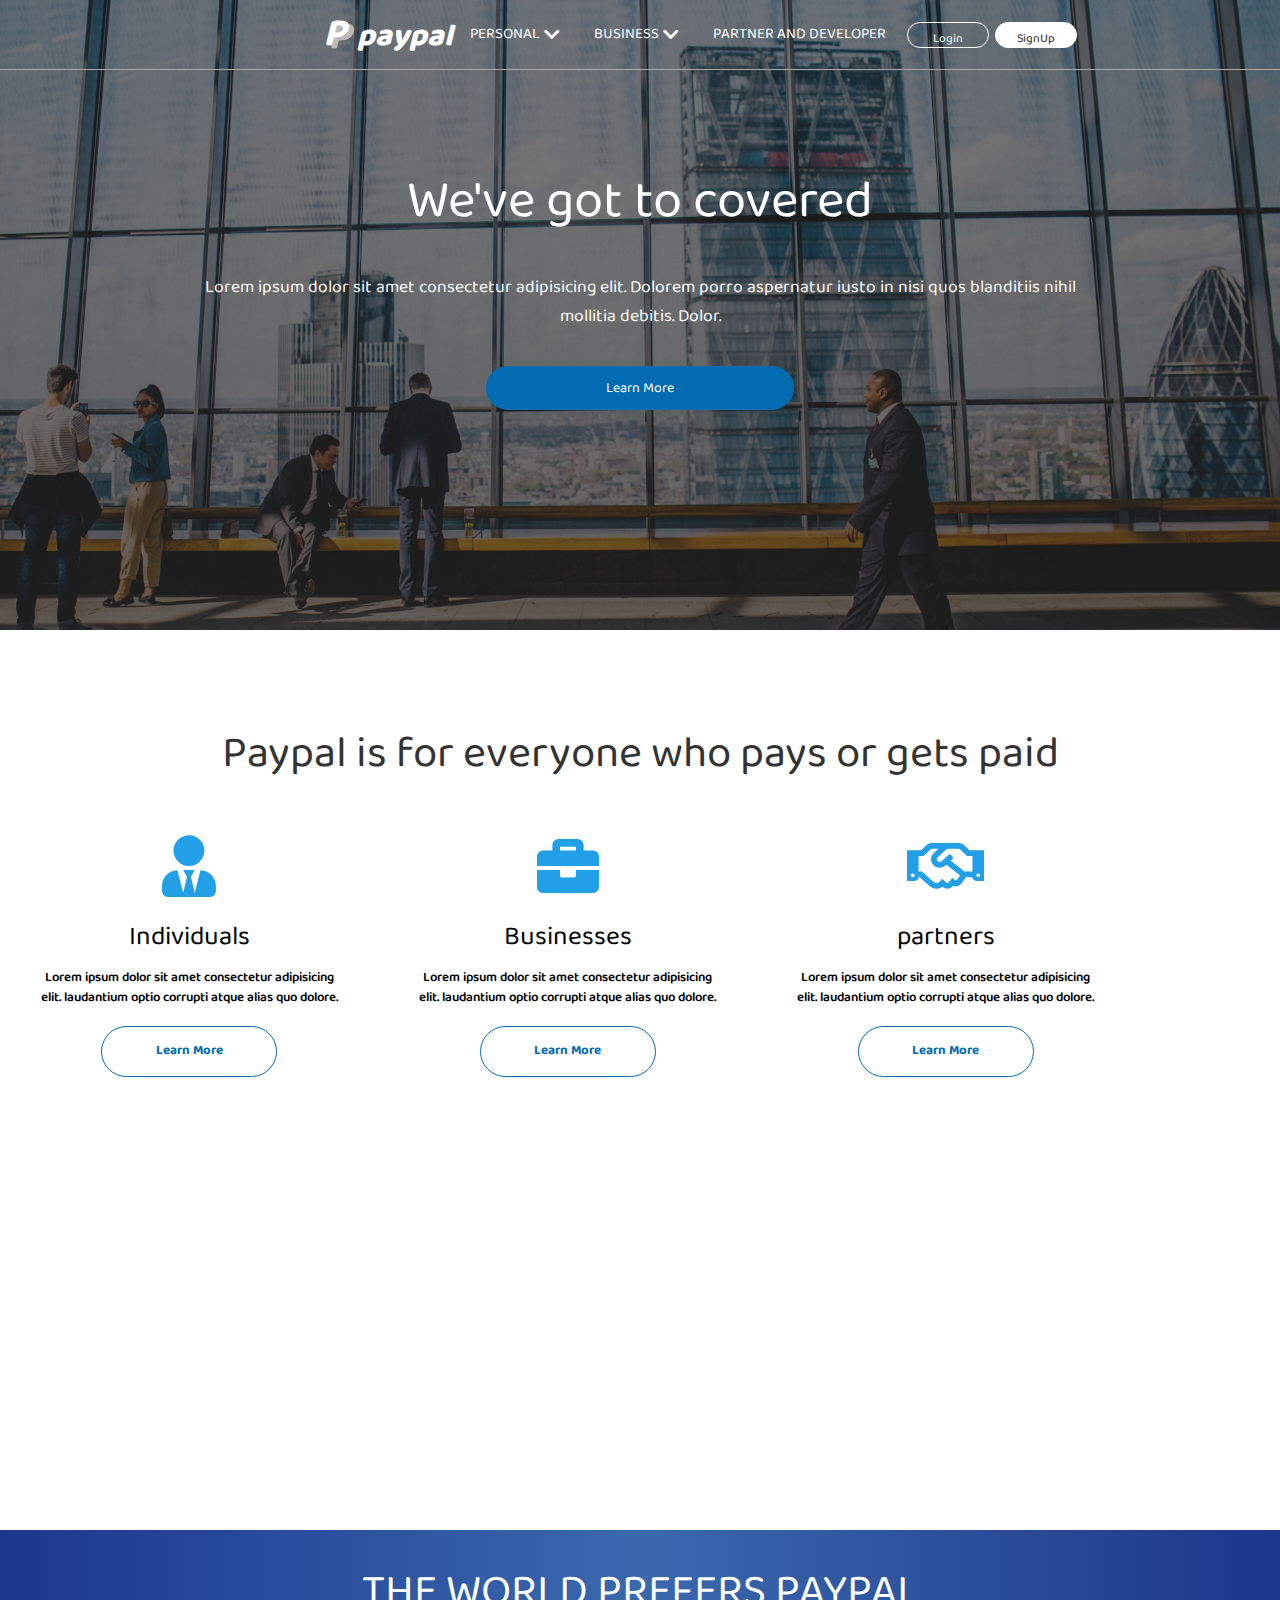
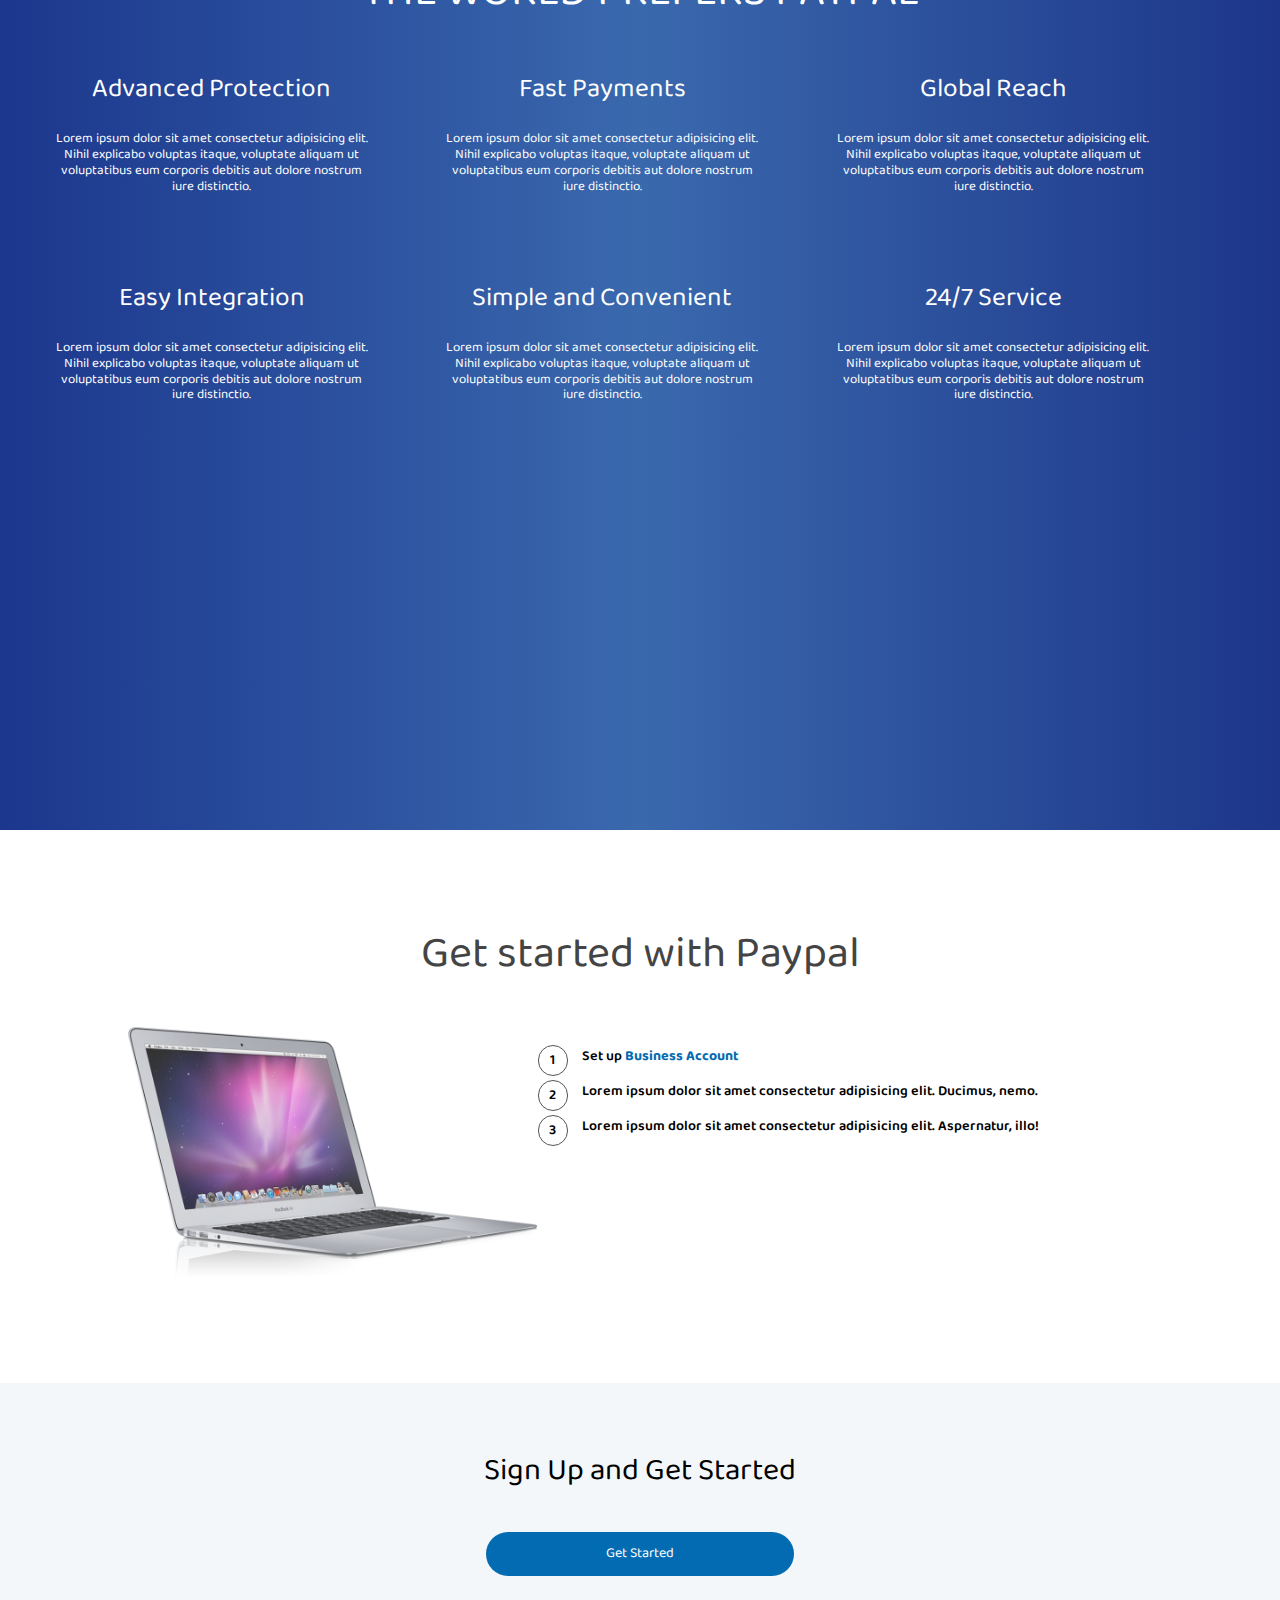
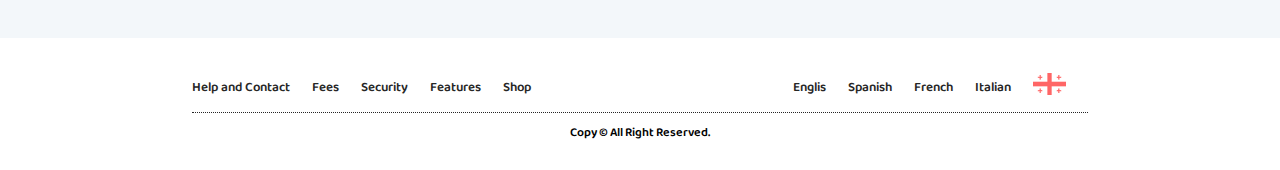
==== index.html @ 034d6272 "incomplete web app paypal" ====
<!DOCTYPE html>
<html lang="en">
<head>
    <meta charset="UTF-8">
    <meta http-equiv="X-UA-Compatible" content="IE=edge">
    <meta name="viewport" content="width=device-width, initial-scale=1.0">
    <title>Payonline Send Money Received Money</title>
    <link rel="stylesheet" href="style.css">
    <link rel="stylesheet" href="https://cdnjs.cloudflare.com/ajax/libs/font-awesome/5.15.4/css/all.min.css">
    <link rel="preconnect" href="https://fonts.googleapis.com">
    <link rel="preconnect" href="https://fonts.gstatic.com" crossorigin>
    <link href="https://fonts.googleapis.com/css2?family=Baloo+Da+2:wght@400;500;600;700;800&display=swap" rel="stylesheet">
      <!-- <link rel="stylesheet" href="script.js"> -->

</head>
<body>
    
    <div class="container">
        <!-- start of front page -->
        <div class="forntpage">
            <!-- start of section1 -->
     <section class="section-1">
      <div class="navbar-wrapper">
        <nav class="navbar">
            <div class="navbar-logo logo">
                <span class="p-1">P</span>
                <span class="p-2">P</span>
                paypal
            </div>
  
            <ul class="nav-list">
                <li class="nav-list-item"><a href="" class="nav-list-link"> Personal <i class="fas fa-chevron-down"></i></a>
                <ul class="nav-dropdown">
                    <li class="nav-dropdown-item">
                        <a href="" class="nav-dropdown-link1">How paypal works</a>
                        <a href="" class="nav-dropdown-link2">What can you do with a personal account</a>
                    </li>

                    <li class="nav-dropdown-item">
                        <a href="" class="nav-dropdown-link1">Pay Online</a>
                        <a href="" class="nav-dropdown-link2">Online Payment without border</a>
                    </li>

                    <li class="nav-dropdown-item">
                        <a href="" class="nav-dropdown-link1">Send Payments</a>
                        <a href="" class="nav-dropdown-link2">Send payments Abroad</a>
                    </li>

                    
                    <li class="nav-dropdown-item">
                        <a href="" class="nav-dropdown-link1">Search for Deals</a>
                        <a href="" class="nav-dropdown-link2">Pay With Paypal and Send Money</a>
                    </li>
                </ul>
                </li>
                <li class="nav-list-item"><a href="" class="nav-list-link">Business  <i class="fas fa-chevron-down"></i></a>
                    <ul class="nav-dropdown">
                        <li class="nav-dropdown-item">
                            <a href="" class="nav-dropdown-link1">All Business Solutions</a>
                            <a href="" class="nav-dropdown-link2">See your range of products</a>
                        </li>
    
                        <li class="nav-dropdown-item">
                            <a href="" class="nav-dropdown-link1">Accept Online Payments</a>
                            <a href="" class="nav-dropdown-link2">Get Paid On your Websites</a>
                        </li>
    
                        <li class="nav-dropdown-item">
                            <a href="" class="nav-dropdown-link1">Send invoices</a>
                            <a href="" class="nav-dropdown-link2">Create and email online invoices</a>
                        </li>
    
    
                        <li class="nav-dropdown-item">
                            <a href="" class="nav-dropdown-link1">Sell Internationally</a>
                            <a href="" class="nav-dropdown-link2">Paypal supports your global growth</a>
                        </li>
                    </ul>
                   </li>
                <li class="nav-list-item"><a href="" class="nav-list-link">partner and developer</a>
                
                   </li>
            </ul>
  
            <!-- buttons loginsignup -->
            <div class="navbar-buttons">
                <button class="navbar-btn login-btn login">Login</button>
                <button class="navbar-btn signup-btn signup">SignUp</button>
            </div>
          </nav>
        </div>
          <div class="banner">
              <h1 class="banner-heading">
                  We've got to covered
              </h1>
              <p class="banner-paragraph">Lorem ipsum dolor sit amet consectetur
                  adipisicing elit. Dolorem porro aspernatur iusto in nisi quos 
                  blanditiis nihil mollitia debitis. Dolor.</p>
                <button class="blue-btn">Learn More</button>
          </div>

         
      

      </section>
     <!-- end of section1 -->

     <!-- Section-2 -->
     <section class="section-2">
         <h1 class="section-2-heading">Paypal is for everyone who pays or gets paid</h1>
         <div class="services">
             <div class="service">
                 <i class="fas fa-user-tie"></i>
                 <h3 class="service-heading">Individuals</h3>
                 <p class="service-paragraph">Lorem ipsum dolor sit amet consectetur adipisicing elit.
                    laudantium optio corrupti atque alias quo dolore.</p>
                      <button class="service-btn">Learn More</button>
             </div>
             <!--  -->
             <div class="service">
                <i class="fas fa-briefcase"></i>
                <h3 class="service-heading">Businesses</h3>
                <p class="service-paragraph">Lorem ipsum dolor sit amet consectetur adipisicing elit.
                    
                     
                     laudantium optio corrupti atque alias quo dolore.</p>
                     <button class="service-btn">Learn More</button>
            </div>
            <!--  -->
            <div class="service">
                <i class="far fa-handshake"></i>
                <h3 class="service-heading">partners</h3>
                <p  class="service-paragraph">Lorem ipsum dolor sit amet consectetur adipisicing elit.
                    
                     
                    laudantium optio corrupti atque alias quo dolore.</p>
                     <button class="service-btn">Learn More</button>
            </div>
         </div>
     </section>
     <!-- End of Section2 -->
     <!-- section3 -->

     <section class="section-3">
         <h1 class="section-3-heading">
          The World Prefers Paypal
         </h1>
         <div class="paragraph-wrapper">
         <div class="paragraph-sec-3">
             <h2 class="sub-heading-3">Advanced Protection</h2>
             <p class="para-section3">Lorem ipsum dolor sit amet consectetur
                adipisicing elit. Nihil explicabo
                 voluptas itaque, voluptate aliquam 
                ut voluptatibus eum 
                corporis debitis aut dolore nostrum
                iure distinctio.</p>
         </div>
         <div class="paragraph-sec-3">
            <h2 class="sub-heading-3">Fast Payments</h2>
            <p class="para-section3">Lorem ipsum dolor sit amet consectetur
                adipisicing elit. Nihil explicabo
                 voluptas itaque, voluptate aliquam 
                ut voluptatibus eum 
                corporis debitis aut dolore nostrum
                iure distinctio.</p>
        </div>
        <div class="paragraph-sec-3">
            <h2 class="sub-heading-3">Global Reach</h2>
            <p class="para-section3">Lorem ipsum dolor sit amet consectetur
                adipisicing elit. Nihil explicabo
                 voluptas itaque, voluptate aliquam 
                ut voluptatibus eum 
                corporis debitis aut dolore nostrum
                iure distinctio.</p>
        </div>
        <div class="paragraph-sec-3">
            <h2 class="sub-heading-3">Easy Integration</h2>
            <p class="para-section3">Lorem ipsum dolor sit amet consectetur
                adipisicing elit. Nihil explicabo
                 voluptas itaque, voluptate aliquam 
                ut voluptatibus eum 
                corporis debitis aut dolore nostrum
                iure distinctio.</p>
        </div>
        <div class="paragraph-sec-3">
            <h2 class="sub-heading-3">Simple and Convenient</h2>
            <p class="para-section3">Lorem ipsum dolor sit amet consectetur
                adipisicing elit. Nihil explicabo voluptas itaque, voluptate aliquam ut voluptatibus eum 
                corporis debitis aut dolore nostrum
                iure distinctio.</p>
        </div>
        <div class="paragraph-sec-3">
            <h2 class="sub-heading-3">24/7 Service</h2>
            <p class="para-section3">Lorem ipsum dolor sit amet consectetur
                adipisicing elit. Nihil explicabo voluptas itaque, voluptate aliquam 
                ut voluptatibus eum corporis debitis aut dolore nostrum iure distinctio.</p>
        </div>
        </div>
     </section>
     <!-- End of Section3 -->
     <!-- Section4 -->
     <section class="section-4">
      <h1 class="section-4-heading">Get started with Paypal</h1>
      <div class="section-4-content">
         <div class="section-4-img-wrapper">
             <img src="images/macbook.png" alt="">
         </div> 
         <ul class="section-4-list">
             <li class="section-4-list-item">
                 <span class="number">1</span>
                 <span class="">Set up <a href="">Business Account</a></span>
             </li>
             <li class="section-4-list-item">
                 <span class="number">2</span>
                 <span class="">Lorem ipsum dolor sit amet consectetur adipisicing elit. Ducimus, nemo.</span>
             </li>
             <li class="section-4-list-item">
                 <span class="number">3</span>
                 <span class="">Lorem ipsum dolor sit amet consectetur adipisicing elit. Aspernatur, illo!</span>
             </li>
         </ul>
      </div>
     </section>
     <!-- End of Section4 -->
        
        <section class="section-5">
            <div class="section-5-top">
                <h2 class="section-5-top-heading">Sign Up and Get Started</h2>
                <button class="blue-btn signup">Get Started</button>
            </div>
            <footer class="footer">
              <div class="footer-top">
                  <ul class="footer-list">
                    <li>
                        <a href="">Help and Contact</a>
                    </li>
                    <li>
                        <a href="">Fees</a>
                    </li>
                    <li>
                        <a href="">Security</a>
                    </li>
                    <li>
                        <a href="">Features</a>
                    </li>
                    <li>
                        <a href="">Shop</a>
                    </li>
                  </ul>
                  <ul class="footer-list">
                    <li>
                        <a href="">Englis</a>
                    </li>
                    <li>
                        <a href="">Spanish</a>
                    </li>
                    <li>
                        <a href="">French</a>
                    </li>
                    <li>
                        <a href="">Italian</a>
                    </li>
                    <li>
                        <a href="">
                            <img src="images/flag.png" alt="">
                        </a>
                    </li>
                  </ul>
              </div>
              <div class="footer-bottom">
                   <p class="copyright">Copy &copy; All Right Reserved.</p>
              </div>
            </footer>
        </section>
    </div>
        <!-- End of Section5 -->
    </div>
          <!-- end of front page -->
      <!-- Login page -->
      <div class="login-page">
          <div class="login-page-content"> 
            <div class="login-page-logo logo">
                <span class="p-1">P</span>
                <span class="p-2">P</span>
                 <span>pay</span><span>pal</span> 
            </div>
            <form action="" class="login-page-form">
                <input type="text" class="form-login-input" placeholder="Email or mobile" maxlength="25">
                <input type="password" class="form-login-input" maxlength="20" minlength="8">
                <input type="button" class="form-login-btn" value="Log In">
                <a href="#" class="form-login-link">Having trouble Logging in?</a>

                <span>or</span>
                <input type="button" class="form-signup-btn signup" value="Sign Up">
            </form>
          </div>
      </div>
      <!-- End of Login page -->
      <div class="signup-page">
          <div class="signup-page-top">
            <div class="signup-page-logo logo">
                <span class="p-1">P</span>
                <span class="p-2">P</span>
                paypal
            </div>
            <button class="login">Log In</button>
          </div>
          <div class="signup-page-content">
              <div class="signup-page-content-left">
                 <div class="content-left-images">
                     <img src="images/person-1.jpg" alt="">
                     <img src="images/person-2.jpg" alt="">
                     <img src="images/person-3.jpg" alt="">
                 </div>
                  <h1>see for yourself why millions of people love Paypal</h1>
              </div>
              <div class="signup-page-content-right">
                 <h3>Signup for paypal it is free</h3>
                 <h4>Choose for Two types of Accounts</h4>
                 <form action="" class="signup-page-form">
                    <div class="input-group">
                        <input type="radio" name="checkbox" checked>
                        <div class="option">
                         
                         <h3>Personal Account</h3>
                         <p>Lorem ipsum, dolor sit amet consectetur adipisicing elit. Eveniet, id!</p>
                        </div>
                       
                    </div>
                    <div class="input-group">
                      <input type="radio" name="checkbox">
                      <div class="option">
                       <h3>Business Account</h3>
                       <p>Lorem ipsum, dolor sit amet consectetur adipisicing elit. Eveniet, id!</p>
                      </div>
                     
                  </div>
                  <button class="blue-btn">Continue</button>
                </form>
                </div>
           

          </div>
      </div>
      <!--end of signup form  -->
    </div>
    <script src="script.js"></script>
</body>
</html>
---- style.css ----
/* start common styles */

*{
    margin: 0;
    padding: 0;
    text-decoration: none;
    font-family: "Baloo Da 2",cursive;
    box-sizing: border-box;
    outline: none;
    list-style-type: none;
}
html{
    font-size: 62.5%;
}
/* end of common styles */

/* start of section1 */
.section-1{
    width: 100%;
    height: 70vh;
    background: linear-gradient(to 
    top, rgba(38, 38, 38, 0.7), rgba(38, 38, 38, 0.6)),url(/images/bg.jpg)center no-repeat;
    background-size: cover;
    position: relative;
}
.navbar-wrapper{
    width: 100%;
    height: 8rem;
    border-bottom: .1rem solid #aaa;
    display: flex ;
    justify-content: center;

}
.navbar{
    width: 120rem;
    height: 100%;
    display: flex;
    justify-content: space-between;
    align-items: center;
    
}
.logo{
    margin-left: 14rem;
    font-size: 3.5rem;
    font-style: italic;
    font-weight: 800;
    color: #fff;
    position: relative;
    cursor: pointer;
    
}
.p-1{
    
    font-size: 4.5rem;
    font-weight: bold;
    margin-right: 0.5rem;
    position: relative;
    z-index: 10;  
}
.p-2{
    position: absolute;
    top: 0.4rem;
    left:0.5rem; 
    color: #bbb;
    font-size: 4.5rem;
    font-weight: bold;
}
.nav-list{
    display: flex;
align-items: center;
}
.nav-list-item{
height: 8rem;
padding: 2rem;
display: flex;
align-items: center;
}
.nav-list-item:hover{
    border-bottom: 0.2rem solid #fff;
}
.nav-dropdown{
  width: 100%;
  height: 20rem;
  background: linear-gradient(to right, #066399, #2f8fdf, #066399);
  position: absolute;
  top: 8rem;
  left: 0;
  z-index: 100;
  padding: 0 30rem;
  display: flex;
  flex-direction: column;
  justify-content: center;
  flex-wrap: wrap;
  opacity: 0;
  visibility: hidden;
}
.nav-dropdown-item{
    width: 25rem;
    margin: 2rem 10rem;
    display: flex;
    flex-direction: column;
    /* flex-wrap: wrap; */
}
.nav-list-link{
    width: 100%;
    height: 100%;
    font-size: 1.7rem;
    font-weight: 400;
    text-transform: uppercase;
    color: #fff;
    display: flex;
    align-items: center;
}
.nav-dropdown-item{

}
.nav-dropdown-link1{
    font-size: 1.6rem;
    color: #fff;
    
}
.nav-dropdown-link2{
    font-size: 1.3rem;
    color: #fff;
}

.nav-dropdown-item:hover{
    /* display: contents; */
    /* visibility: visible; */
}
.nav-list-item i{
font-size: 2rem;
cursor: pointer;
margin-left: 0.5rem;
transition: transform 0.3s;
}
.nav-list-item:hover .nav-list-link i{
   transform: rotateZ(180deg); 
}

.nav-list-link{
    width: 100%;
    height: 100%;
    font-size: 1.7rem;
    font-weight: 400;
    text-transform: uppercase;
    color: #fff;
    display: flex;
    align-items: center;
}
.navbar-buttons{
    width: 20rem;
    display: flex;
    justify-content: space-evenly;
    
}
.navbar-btn{
    width: 10rem;
    height: 3rem;
    padding: 0.7rem;
    margin: 0.3rem;
    border-radius: 3rem;
    text-align: center;
    border: .1rem solid #fff;
    font-size: 1.4rem;
    cursor: pointer;
}
.navbar-btn:nth-child(1){
    background-color: transparent;
    color: #fff;
}
.navbar-btn:nth-child(2){
    background-color: #fff;
    color: #262626;
}
.banner{
    width: 100%;
    position: absolute;
    top: 25%;
    text-align: center;
}
.banner-heading{
  font-size: 6rem;
  font-weight: 300;
  color: #fff;
  margin-bottom: 3rem;
}
.banner-paragraph{
    font-size: 2rem;
    font-weight: 300;
    color: #fff;
    margin-bottom: 2rem;
    width: 50%;
    margin: 0 auto 4rem auto;
}
.blue-btn{
    width: 35rem;
    height: 5rem;
    background-color: #036bb1;
    color: #fff;
    font-size: 1.5rem;
    font-weight: 200;
    border-radius: 3rem;
    border: none;
    font-size: 1.6rem;
    cursor: pointer;
}

/* end of section1 */

/* Section-1 */
.section-2{
    /* background-color: #aaa; */
    width: 100%;
    padding: 10rem 0 15rem 0;
    height: 100vh;
    display: flex;
    flex-direction: column;
    
}
.section-2-heading{
    font-size: 5rem;
    font-weight: 300;
    color: #333;
    margin-bottom: 3rem;
    text-align: center;

}
.services{
    display: flex;
    /* flex-direction: column; */
    /* justify-content: space-between; */
    /* align-items: center; */
    /* flex-wrap: wrap; */
    /* width: 100%; */
  
    /* height: 30rem; */

}
.service{
    width: 35rem;
    margin: auto 4rem;
    text-align: center;
}
.service i{
    font-size: 7rem;
    /* align-items: center; */
    text-align: center;
    color: #229fe7;
    margin: 2rem 0;
    /* margin: auto 12rem; */
}
.service-heading{
    font-size: 3rem;
    font-weight: 300;
    margin-bottom: 1rem;
    /* margin: 2rem auto auto auto; */
    /* padding: 6rem auto 2rem auto; */
    
}
.service-paragraph{
    font-size: 1.5rem;
    font-weight: 600;
    margin-bottom: 2rem;
    line-height: 1.5;
}
.service-btn{
    width: 20rem;
    padding: 1.5rem;
    background-color: transparent;
    border-radius: 5rem;
     border: .1rem solid #036bb1;
     color: #036bb1;
     font-size: 1.5rem;
     font-weight: bold;
     cursor: pointer; 
}
.service-btn:hover{
    background-color: #036bb1;
    color: #181717;
    filter: brightness(3);
}
/* Section-2 */
/* Section-3 */
.section-3{
    width: 100%;
    height: 100vh;
    /* background-color: #086caf; */
    display: flex;
    background: linear-gradient(to right, rgba(3, 33, 129, .9),
     rgba(9, 67, 153, .8), rgba(4, 32, 124, .9));
    flex-direction: column;
}
.section-3-heading{
    font-size: 5rem;
    font-weight: 300;
    text-align: center;
    text-transform: uppercase;
    margin-top: 3rem;
    color: #fff;
    /* margin-bottom: 3rem; */
    /* padding-bottom: 3rem; */
}
.paragraph-wrapper{
    /* width: 100%; */
    display: grid;
    grid-template-columns: repeat(3, 1fr);
    /* grid-template-rows: 1fr 2fr 1fr; */
    gap: 50px 20px;
/* flex-wrap: wrap;
align-content: space-between; */
}
.sub-heading-3{
    font-size: 3rem;
    font-weight: bolder;
    margin-bottom: 3rem;
    color: #fff;
}
.paragraph-sec-3{
    width: 100%;
    height: 8rem;
    font-size: 1.5rem;
    font-weight: 300;
    color: #fff;
    margin: 5rem 5rem 5rem 3rem;
    padding: 5rem 5rem 2rem 3rem;
    text-align: center;
    line-height: 1.2;


}

/* end of Section-3 */

/* Section-4 */
.section-4{
    width: 100%;
    padding: 10rem 0;
    display: flex;
    flex-direction: column;
    align-items: center;
}
.section-4-heading{
    font-size: 5rem;
    font-weight: 400;
    color: #444;
    margin-bottom: 4rem;
}
.section-4-content{
    display: flex;
}
.section-4-img-wrapper{
     width: 50rem;

}
.section-4-img-wrapper img{
    width: 100%;
    opacity: 0.8;
}
.section-4-list{
    width: 55%;
    margin-top: 2rem;
}
.section-4-list-item{
    font-size: 1.6rem;
    font-weight: 600;
    display: flex;
}
.number{
    width: 3.5rem;
    height: 3.5rem;
    border: .1rem solid #555;
    border-radius: 50%;
    display: flex;
    justify-content: center;
    margin-right: 1.5rem;
    margin-bottom: .5rem;
    align-items: center;
}
.section-4-list-item a{
color: #036bb1;
font-weight: bold;
}
/* End of Section4 */
/* Section5 */
.section-5{
width: 100%;
}
.section-5-top{
width: 100%;
background-color: #f3f7fa;
text-align: center;
padding: 7rem 0;
}
.section-5-top-heading{
font-size: 3.5rem;
font-weight: 400;
margin-bottom: 4rem;  
}
.blue-btn{

}
.footer{
  width: 100%;
  height: 15rem;
  display: flex;
  flex-direction: column;
  justify-content: space-between;
  align-items: center;
  padding: 4rem 0 3rem 0;
}
.footer img{
    width: 3.8rem;
    opacity: 0.6;
}
.footer-top{
  width: 70%;
  display: flex;
  justify-content: space-between;
  border-bottom: .1rem dotted #262626;
  padding-bottom: 1rem;
}
.footer-list{
display: flex;
align-items: center;
}
.footer-list li{
    margin-right: 2.5rem;
}
.footer-list a{
    font-size: 1.5rem;
    font-weight: 600;
    color: #262626;
}
.copyright{
    font-size: 1.4rem;
    font-weight: 600;
}
/*End of Section5 */
 
/* Page2 */

.page2-section-1{
width: 100%;
height: 100vh;
text-align: center;
justify-content: center;

}

.navbar-logop2{
    margin-left: 14rem;
    font-size: 3.5rem;
    font-style: italic;
    font-weight: 800;
    color: rgb(136, 8, 8);
    position: relative;
    
    
}
.page2-1{
    
    font-size: 4.5rem;
    font-weight: bold;
    margin-right: 0.5rem;
    position: relative;
    z-index: 10;  
    color: darkblue;
    text-align: center;
}
.page2-2{
    position: absolute;
    top: 0.4rem;
    left:0.5rem; 
    color: rgb(84, 134, 250);
    font-size: 4.5rem;
    font-weight: bold;
    text-align: center;
}
.pay{
    color: darkblue;
}
.pal{
    color: rgb(84, 134, 250);;
}
.form{
    width: 50vw;
    /* height: 50rem; */
    display: flex;
    flex-direction: column;
    justify-content: center;
    /* border: 1px solid; */
    margin: 6rem auto auto auto;
    align-items: center;
    box-shadow: .1rem .1rem .1rem .1rem #181717;

}
.frm-inp{
    width: 40%;
    height: 3rem;
    /* padding: 4rem auto auto auto; */
    margin-top: 2rem;
    border-radius: .5rem;
    border: .1px solid #000;
}
.page2-link{
    margin-top: 1.5rem;
}
.para-p2{
    margin-top: 1.5rem;
    /* border-left-width: 2px solid;  */
    
}
.line-1{
    width: 40%;
    height: 1rem;
    color: #181717;
    /* border-bottom: rgb(54, 54, 54); */
    border-left-width: thin;
}
.btn{
    width: 40%;
    height: 3rem;
    margin-top: 2rem;
    border: none;
    border-radius: .5rem;
}

.login{
    background-color: darkorchid;
}

/* .forntpage{
    display: none;
} */
/* End of Page2 */

/* Login page */
.login-page{
    width: 100%;
    height: 100vh;
    position: relative;
}
.login-page-content{
    position: absolute;
    top: 12%;
    left: 50%;
    transform: translateX(-50%);
    display: flex;
    flex-direction: column;
    align-items: center;
    border: 0.1rem solid #cfcfcf;
    padding: 3rem;
    /* text-align: center; */
}
.login-page-logo .p-1{
    color: #064699;
    /* text-align: center; */
}
.login-page-logo .p-2{
    color: #32a4f0;
    /* text-align: center; */
}
.login-page-form{
    display: flex;
    flex-direction: column;
    align-items: center;
    margin-bottom: 2rem;
    padding-bottom: 2rem;
}
.login-page-form input{
width: 37rem;
height: 4.5rem;
margin: 1rem;
border-radius: 0.5rem;
}
.form-login-input{
    padding: 0 1.5rem;
    border: .1rem solid;
    font-size: 1.6rem;
}
.login-page-logo span:nth-child(3){
    color: #064699;
     text-align: center; 
     /* margin-right: 5rem; */
     /* margin-left: 2rem; */
}
.login-page-logo span:nth-child(4){
    color: #32a4f0;
    margin-right: 9rem;
    /* text-align: center; */
    /* margin-right: 1rem; */
}
.form-login-btn{
    background-color: #036bb1;
    color: #fff;
    border: .1rem solid #036bb1;
    font-size: 1.8rem;
    font-weight: 600;
    cursor: pointer;
}
.form-login-link{
    font-size: 1.6rem;
    color: #229fe7;
    margin: 1.2rem 0 1rem 0;
}
.login-page-form span{
    width: 2rem;
    font-size: 1.8rem;
    color: #888;
    margin: 1rem 0;
    position: relative;
}
.login-page-form span::before{
    content: "";
    width: 16rem;
    height: 0.1rem;
    background-color: #ccc;
    position: absolute;
    top: 50%;
   right: 3.5rem;
   transform: translateY(-50%);
    /* left: .2%; */
}
.login-page-form span::after{
    content: "";
    width: 16rem;
    height: 0.1rem;
    background-color: #ccc;
    position: absolute;
    top: 50%;
   left: 3.5rem;
   transform: translateY(-50%);
    /* left: .2%; */
}
.form-signup-btn{
    background-color: #dbe8ec;
    border: .1rem solid #dbe8ec;
    font-size: 1.8rem;
    cursor: pointer;
    font-weight: 600;
}
.login-page{
    display: none;
}
/* End of Login page */

/* Signup Page */
.signup-page{
width: 100%;
height: 100vh;
background: linear-gradient(to bottom, rgba(112, 112, 112, 0.9), rgba(255, 255, 255, .8) 10%);
display: flex;
flex-direction: column;
align-items: center;
/* justify-content: center; */
display: none;
}
.signup-page-top{
   width: 120rem;
   height: 10rem;
   display: flex;
   justify-content: space-between;
   align-items: center;
   margin-bottom: 5rem;
}
.signup-page-logo .p1{

}
.signup-page-logo .p2{
color: #e9e9e9;
}
.signup-page-top button{
 width: 8rem;
 padding: 0.7rem;
 background-color: transparent;
 border: 0.1rem solid #fff;
 border-radius: 3rem;
 font-size: 1.3rem;
 cursor: pointer;
 color: #fff;
 font-weight: 600;
}
.signup-page-content{
width: 120rem;
display: flex;
justify-content: space-between;
}
.signup-page-content-left{
width: 60%;
border-right: 0.1rem solid #b1b1b1;
padding: 3rem 3rem 3rem 0;

}
.content-left-images{
    display: flex;
    margin-bottom: 5rem;
}
.content-left-images img{
width: 18rem;
border-radius: 50%;
border:4px solid #888;
padding: 1.5px;
margin: 4px;
}
.signup-page-content-left h1{
    font-size: 4rem;
    font-weight: 300;
    color: #333;
    line-height: 1.1;
}
.signup-page-content-right{
    width: 40%; 
    padding: 3rem 0 3rem 3rem;
    color: #555;
}
.signup-page-content-right h3{
font-size: 2.4rem;
font-weight: 300;
}
.signup-page-content-right h4{
    font-size: 1.6rem;
    font-weight: 500;
    }
 .option h3{
     font-size: 1.7rem;
     font-weight: 600;
 }   
 .option p{
     font-size: 1.5rem;
 }
 .input-group{
     display: flex;
     justify-content: space-evenly;
 }
 .input-group input[type="radio"]{
     width: 30%;
     height: 2rem;
     margin: .5rem 1rem 0 -1.5rem;
 }
/* End of Signup Page */
/* Responsive code media query
 */
 /* Media Query */
 @media(max-width:1500px){
     .nav-dropdown{
         padding: 0 25rem;
     }
     .nav-dropdown-item{
         margin: 2rem 6rem;
     }
     .paragraph-wrapper{
         width: 80%;
     }
     .paragraph-sec-3{
         padding: 0 3rem;
     }
 }
 @media(max-width:1400px){
     html{
         font-size: 55%;
     }
     .navbar{
         width: 100rem;
     }
     .section-1{
         height: 70vh;
     }
     .banner-paragraph{
         width: 70%;
     }
     .services{
         width: 90%;
     }
     .paragraph-wrapper{
         width: 90%;
     }
     .section-4-content{
         width: 80%;
     }
     .section-4-img-wrapper{
         width: 40%;
     }
     .signup-page{
        background: linear-gradient
        (to bottom,
         rgba(112, 112, 112, 0.9), rgba(255, 255, 255, .8) 12%);
     }
 }
 @media(max-width:1200px){
     .signup-page-top{
         width: 90rem;
     }
     .signup-page-content{
         width: 90rem;
         flex-direction: column;
         align-items: center;
     }
     .signup-page-content-left{
         width: 100%;
         border-right: none;
         display: flex;
         flex-direction: column;
         align-items: center;
         text-align: center;
         border-bottom: .1rem solid #b1b1b1;
     }
     .signup-page-content-right{
         width: 100%;
         padding: 3rem;
     }
     .input-group input[type="radio"]{
         width: 10%;
         margin: 0.5rem 0 0 -3rem;
     }
     .signup-page-content-right .blue-btn{
         width: 100%;
         margin: 3rem 0;
     }
 }
 @media(max-width:1100px){
     .nav-dropdown-item{
         margin: 2rem 3.4rem;
     }
 }
 /* End of Media Query */
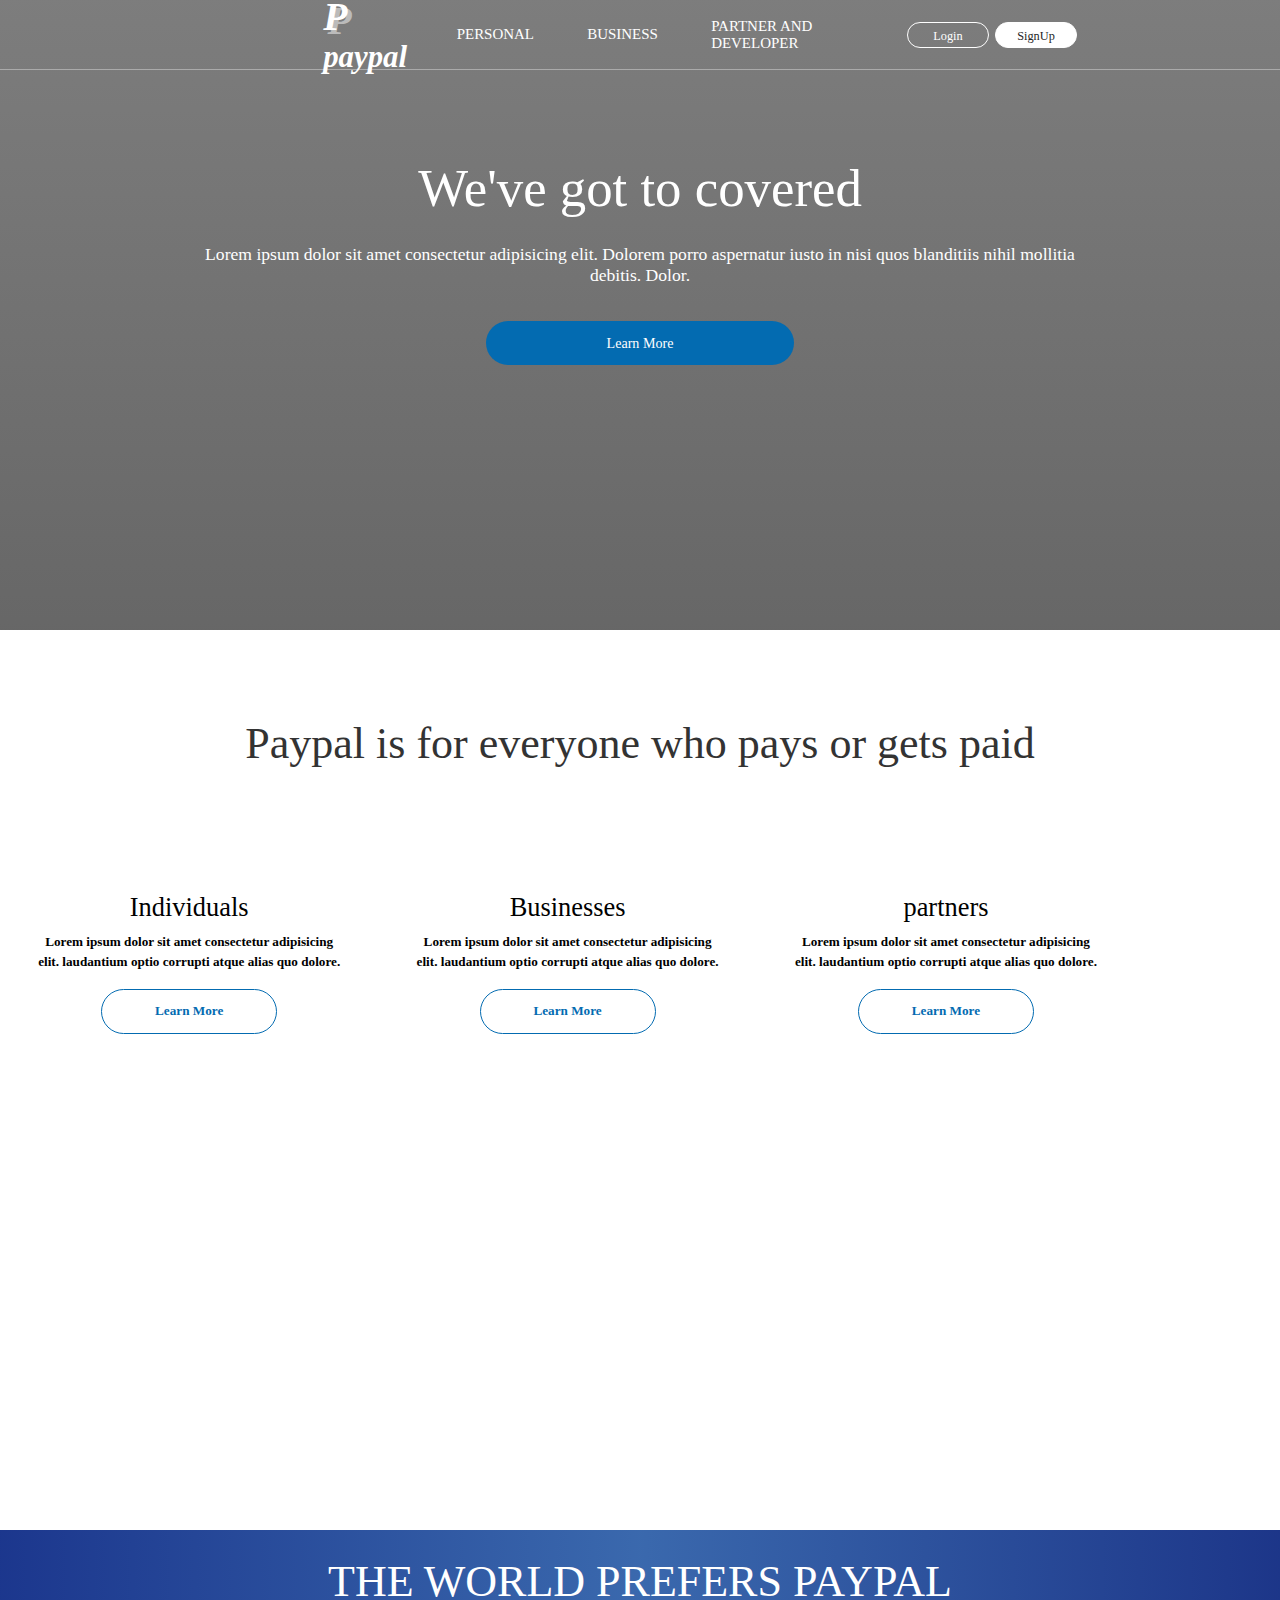
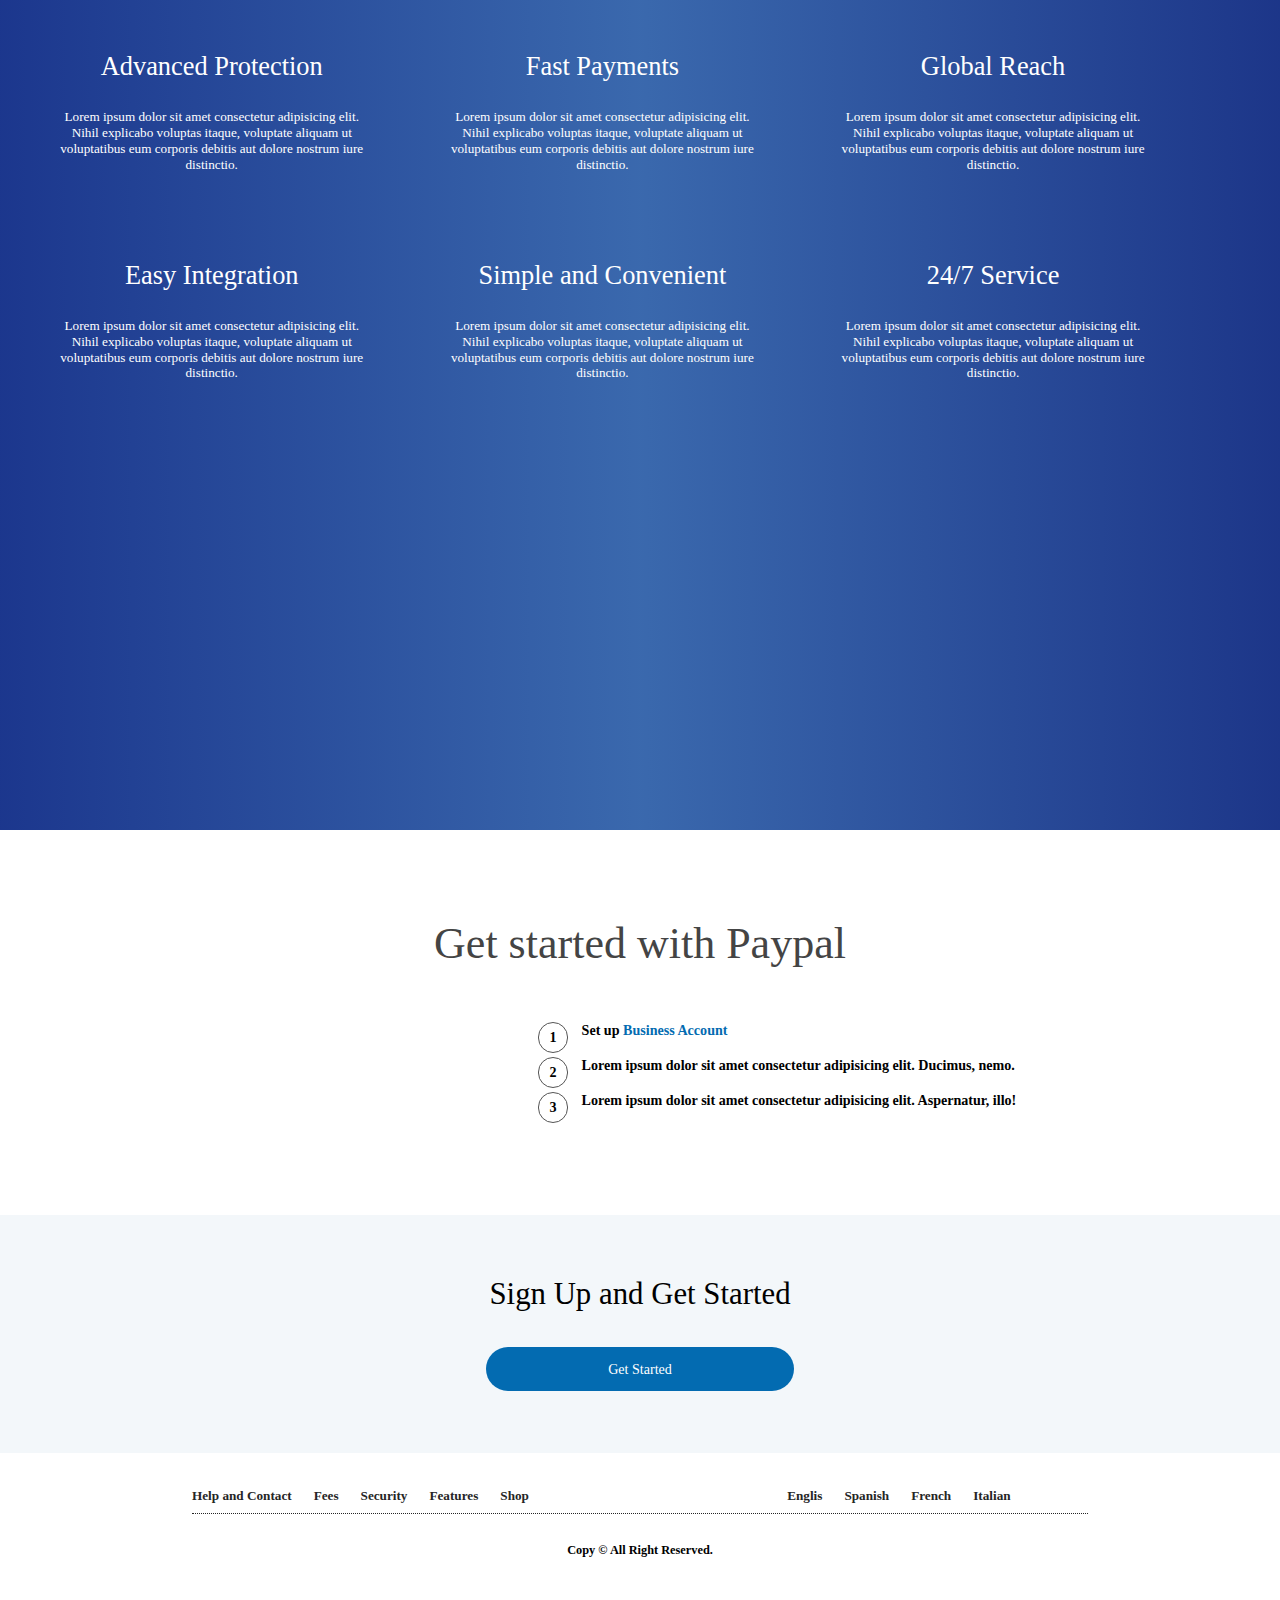
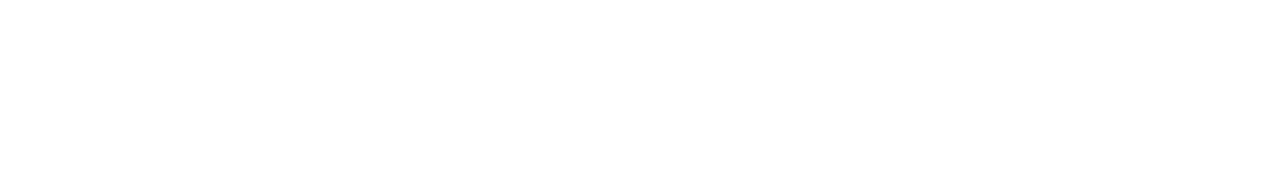
==== commit 11f30bf8: "update clone paypal" ====
--- a/index.html
+++ b/index.html
@@ -22,6 +22,15 @@
      <section class="section-1">
       <div class="navbar-wrapper">
         <nav class="navbar">
+            <div class="menu">
+                <div class="menu-icon">
+                    <div class="line line-1"></div>
+                    <div class="line line-2"></div>
+                    <div class="line line-3"></div>
+                   
+                </div>
+                <span>Menu</span>
+            </div>
             <div class="navbar-logo logo">
                 <span class="p-1">P</span>
                 <span class="p-2">P</span>
@@ -29,11 +38,21 @@
             </div>
   
             <ul class="nav-list">
-                <li class="nav-list-item"><a href="" class="nav-list-link"> Personal <i class="fas fa-chevron-down"></i></a>
-                <ul class="nav-dropdown">
+                <li class="nav-list-item dropown-hover">
+                    <a href="" class="nav-list-link show-dropdown">
+                         Personal
+                 <i class="fas fa-chevron-down"></i></a>
+                <ul class="nav-dropdown nav-dropdown-personal">
+                    <li class="nav-dropdown-item nav-dropdown-heading">
+                        <a href="#" class="dropdown-heading-link">
+                            <i class="fas fa-chevron-down"></i>
+                            personal
+                        </a>
+                    </li>
                     <li class="nav-dropdown-item">
                         <a href="" class="nav-dropdown-link1">How paypal works</a>
                         <a href="" class="nav-dropdown-link2">What can you do with a personal account</a>
+
                     </li>
 
                     <li class="nav-dropdown-item">
@@ -53,8 +72,15 @@
                     </li>
                 </ul>
                 </li>
-                <li class="nav-list-item"><a href="" class="nav-list-link">Business  <i class="fas fa-chevron-down"></i></a>
-                    <ul class="nav-dropdown">
+                <li class="nav-list-item dropdown-hover">
+                    <a href="" class="nav-list-link show-dropdown">Business  <i class="fas fa-chevron-down"></i></a>
+                    <ul class="nav-dropdown nav-dropdown-business">
+                        <li class="nav-dropdown-item nav-dropdown-heading">
+                            <a href="#" class="dropdown-heading-link">
+                                <i class="fas fa-chevron-down"></i>
+                                Business
+                            </a>
+                        </li>
                         <li class="nav-dropdown-item">
                             <a href="" class="nav-dropdown-link1">All Business Solutions</a>
                             <a href="" class="nav-dropdown-link2">See your range of products</a>
@@ -343,6 +369,9 @@
           </div>
       </div>
       <!--end of signup form  -->
+      <!-- personal account -->
+      
+      <!-- End of personal Account -->
     </div>
     <script src="script.js"></script>
 </body>
--- a/style.css
+++ b/style.css
@@ -64,6 +64,9 @@
     color: #bbb;
     font-size: 4.5rem;
     font-weight: bold;
+}
+.menu{
+    display: none;
 }
 .nav-list{
     display: flex;
@@ -101,6 +104,9 @@
     flex-direction: column;
     /* flex-wrap: wrap; */
 }
+.nav-dropdown-heading{
+display: none;
+}
 .nav-list-link{
     width: 100%;
     height: 100%;
@@ -111,9 +117,7 @@
     display: flex;
     align-items: center;
 }
-.nav-dropdown-item{
-
-}
+
 .nav-dropdown-link1{
     font-size: 1.6rem;
     color: #fff;
@@ -124,19 +128,14 @@
     color: #fff;
 }
 
-.nav-dropdown-item:hover{
-    /* display: contents; */
-    /* visibility: visible; */
-}
+
 .nav-list-item i{
 font-size: 2rem;
 cursor: pointer;
 margin-left: 0.5rem;
 transition: transform 0.3s;
 }
-.nav-list-item:hover .nav-list-link i{
-   transform: rotateZ(180deg); 
-}
+
 
 .nav-list-link{
     width: 100%;
@@ -755,6 +754,9 @@
      .paragraph-sec-3{
          padding: 0 3rem;
      }
+     /* .menu span{
+         display: none;
+     } */
  }
  @media(max-width:1400px){
      html{
@@ -823,4 +825,351 @@
          margin: 2rem 3.4rem;
      }
  }
+ @media(max-width:1000px){
+     html{
+         font-size: 50%;
+     }
+     .navbar{
+         width: 100%;
+         padding: 0 5rem;
+     }
+     .navbar-logo{
+         position: absolute;
+         top: 4rem;
+         left: 50%;
+         transform: translate(-50%, -50%);
+     }
+     .menu{
+         width: 11rem;
+         height: 4rem;
+         /* background-color: #eee; */
+         border-radius: 3rem;
+         border: .1rem solid #fff;
+         /* text-align: center; */
+         display: flex;
+         align-items: center;
+         justify-content: space-evenly;
+         cursor: pointer;
+         transition: transform 0.6s 
+           cubic-bezier(1, 0, 0, 1);
+         /* transform: translateX(16rem); */
+         /* position: relative; */
+     }
+     .change .menu{
+        transform: translateX(16rem);
+        position: fixed;
+        top: 2rem;
+        left: 6rem;
+        background-color: #eee;
+        color: #eee;
+    }
+    .change .menu span{
+        color: #555;
+        
+    }
+     .line{
+         width: 2rem;
+         height: .1rem;
+         background-color: #fff;
+         margin: auto auto;
+         transform-origin: left;
+         /* position: absolute;
+         top: 25%;
+         left: 25%; */
+     }
+     .change .line-1{
+        /* width: 2rem;
+         height: .1rem;
+         background-color: #fff; */
+         transform: rotate(45deg);
+         background-color: #444;
+
+         /* margin: auto auto; */
+     }
+     .change .line-2{
+       opacity: 0;
+       visibility: hidden;
+     }
+     .change .line-3{
+        
+         /* width: 2rem;
+         height: .1rem;
+         background-color: #fff; */
+         transform: rotate(-45deg);
+         background-color: #444;
+         /* margin: auto auto; */
+     }
+     
+     /* .line-1{
+        width: 1rem;
+        height: .1rem;
+        background-color: #fff;
+     }  */
+    
+     .menu-icon{
+         height: 1.5rem;
+         /* width: 5rem; */
+         display: flex;
+         flex-direction: column;
+         justify-content: space-between;
+     }
+     
+     
+     .menu span{
+         font-size: 1.5rem;
+         color: #fff;
+     }
+     .nav-list, .nav-dropdown-personal, 
+     .nav-dropdown-business{
+        /* display: none; */
+        position: fixed;
+        top: 0;
+        left: -20rem;
+        width: 20rem;
+        height: 100vh;
+        background: linear-gradient(to right, #032181, #094399, #04207c);
+        flex-direction: column;
+        padding-top: 2rem;
+        z-index: 200;
+        transition: transform 0.6s 
+           cubic-bezier(1, 0, 0, 1);
+    }
+    .change .nav-list{
+        left: 0;
+    }
+    .nav-dropdown-link2{
+        display: none;
+    }
+    .nav-dropdown-link1{
+        font-size: 1.4rem;
+    }
+    .nav-dropdown-personal,
+    .nav-dropdown-business{
+        visibility: visible;
+        opacity: 1;
+        padding: 1rem;
+        justify-content: flex-start;
+    }
+    .nav-list-item{
+        width: 100%;
+        height: auto;
+        padding: 0 1rem;
+        margin: 0.4rem 0;
+    }
+    .nav-list-item:hover{
+     border-bottom: none;
+    }
+    .nav-list-link{
+        font-size: 1.4rem;
+    }
+    .nav-list-item i{
+        font-size: 1.2rem;
+        transform: rotate(-90deg);
+    }
+     /* .nav-dropdown-business{
+         display: none;
+     } */
+     .nav-dropdown-item{
+         width: 100%;
+         margin: 1rem 1rem 0 1rem;
+     }
+     .nav-dropdown-heading a{
+         font-size: 1.6rem;
+         text-transform: uppercase;
+         color: #fff;
+     }
+     .nav-dropdown-heading a i{
+         font-size: 1.5rem;
+         transform: rotate(90deg);
+         margin-right: 1rem;
+     }
+     .navbar-buttons{
+         margin-left: auto;
+     }
+     .nav-dropdown-heading{
+        display: block;
+        }
+    .section-2-heading{
+        font-size: 3.5rem;
+    }  
+    .service i{
+        font-size: 3rem;
+    }
+    .service-heading{
+        font-size: 2rem;
+    }
+    .paragraph-wrapper{
+        width: 95%;
+    }
+    .paragraph-sec-3{
+        padding: 0 1.5rem;
+        margin-top: 1rem;
+    }
+    .section-4-content{
+        flex-direction: column;
+        align-items: center;
+    }
+    .section-4-img-wrapper{
+        margin: auto;
+    }
+    .section-4-list{
+        width: 100%;
+       
+        flex-direction: column;
+        align-items: center;
+        text-align: center;
+    }
+    .footer-top{
+        flex-direction: column;
+        align-items: center;
+    }
+    .footer-list{
+        margin-bottom: 1rem;
+    }
+    .copyright{
+        margin: 1.5rem 0;
+    }
+ }
+ /* media query 800px */
+ @media(max-width:800px){
+     html{
+         font-size: 45%;
+     }
+     .section-2{
+         padding: 10rem 0;
+     }
+     .section-2-heading{
+         width: 80%;
+         text-align: center;
+         line-height: 1.2;
+     }
+     .services{
+         width: 95%;
+     }
+     .service{
+         width: 30rem;
+         margin: 0 2rem;
+     }
+     .service i{
+         font-size: 4rem;
+     }
+     .service-btn{
+         width: 15rem;
+         padding: 1rem;
+         /* margin-bottom: 15rem; */
+     }
+     .section-3{
+      width: 100%;
+      height: 250vh;
+     }
+     .paragraph-wrapper{
+         width: 100%;
+         height: 100vh;
+     }
+     .paragraph-sec-3{
+         width: 50%;
+         /* padding: 0 4rem; */
+         margin: 2rem auto 3rem auto;
+     }
+     .sub-heading-3{
+         font-size: 2rem;
+         margin: 5rem auto 3rem auto;
+     }
+     /* .para-section3{
+         margin: 5rem auto 2rem auto;
+     } */
+     .signup-page-top{
+         width: 50rem;
+     }
+     .signup-page-content{
+         width: 85%;
+         padding: 0 3rem;
+     }
+     .signup-page-content-left{
+         width: 100%;
+         padding: 3rem;
+     }
+     .content-left-images img{
+         width: 14rem;
+         margin: 0 1.5rem;
+         border: 1rem solid #ccc;
+     }
+      .signup-page-content-left h1{
+          font-size: 3rem;
+      }
+      .signup-page-content-right{
+          display: flex;
+          flex-direction: column;
+          align-items: center;
+          padding: 3rem;
+      }
+      .input-group input[type="radio"]{
+          width: 20%;
+          margin: 0.5rem 1.5rem 0 0;
+      }
+ }
+@media(max-with:550px){
+  .navbar-logo{
+         /* display: none; */
+         visibility: hidden;
+         opacity: 0;
+     }
+     .banner-heading{
+         font-size: 1rem;
+     }
+     .banner-paragraph{
+         line-height: 1.2;
+     }
+     .services{
+         flex-direction: column;
+         align-items: center;
+     } 
+     .service{
+         width: 60%;
+         margin-bottom: 4rem;
+     }
+     .section-3-heading{
+         font-size: 4rem;
+     }
+     .paragraph-wrapper{
+         flex-direction: column;
+         align-items: center;
+     }
+     .paragraph-sec-3{
+      width: 80%;
+     }
+     .section-4-heading{
+         font-size: 4rem;
+     }
+     .section-4-content{
+         width: 100%;
+         padding: 0 3rem;
+     }
+     .section-4-list{
+         align-items: flex-start;
+     }
+     .footer-top{
+         width: 90%;
+     }
+     .signup-page-top{
+         width: 40rem;
+     }
+     .signup-page-content{
+         width: 100%;
+     }
+     @media(max-width:400px){
+         html{
+             font-size: 40%;
+         }
+         .menu{
+             width: 5rem;
+         }
+         .menu span{
+             display: none;
+         }
+         .number{
+             min-width: 3.5rem;
+         }
+     }
+ }
  /* End of Media Query */